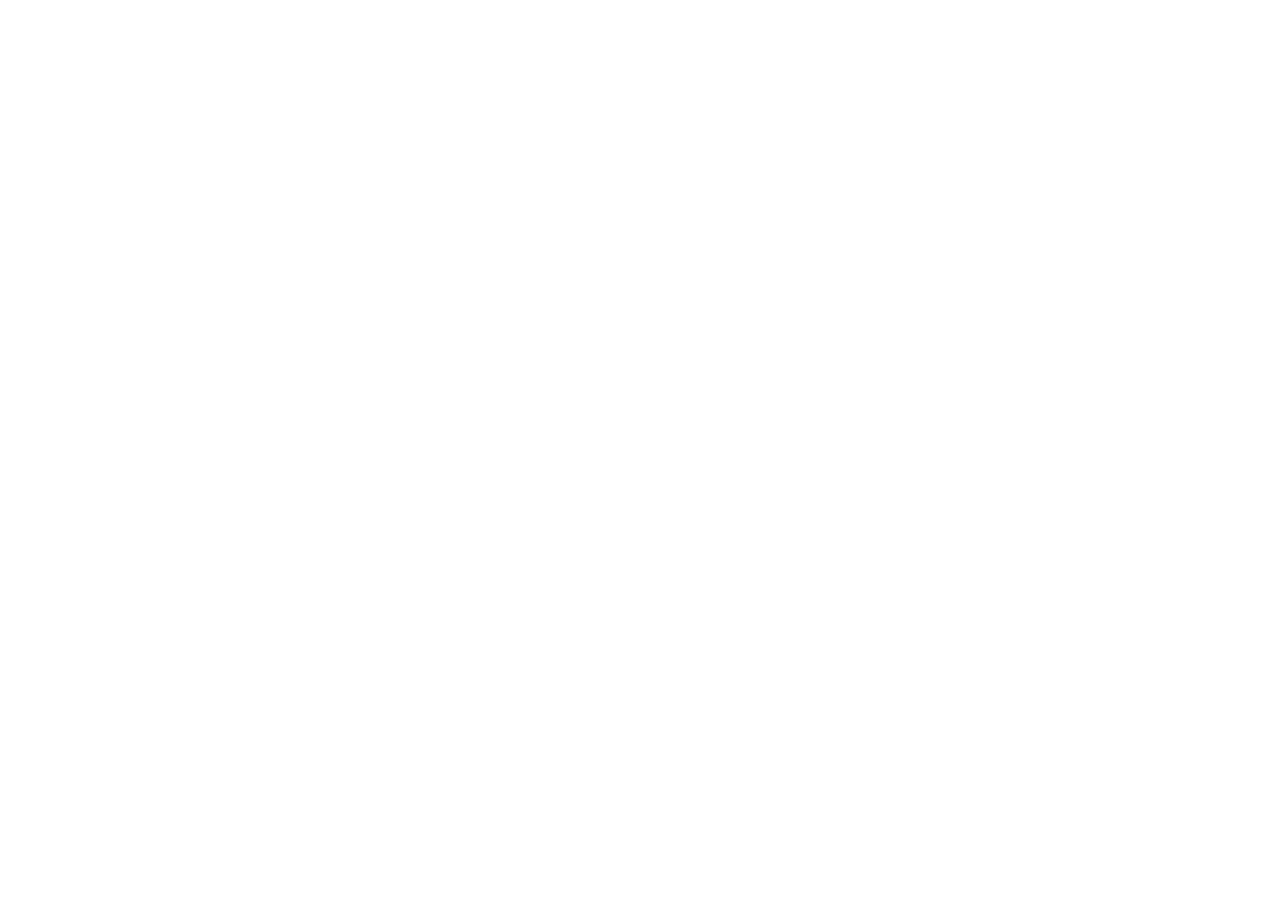
==== index1.html @ d05a38ac "snd part" ====
<!DOCTYPE html>
<html lang="en">
<head>
    <meta charset="UTF-8">
    <meta http-equiv="X-UA-Compatible" content="IE=edge">
    <meta name="viewport" content="width=device-width, initial-scale=1.0">
    <link rel="stylesheet" href="css/style1.css">
    <title>Home Appliance and Accessories</title> 
</head>
<body>
    
</body>
</html>
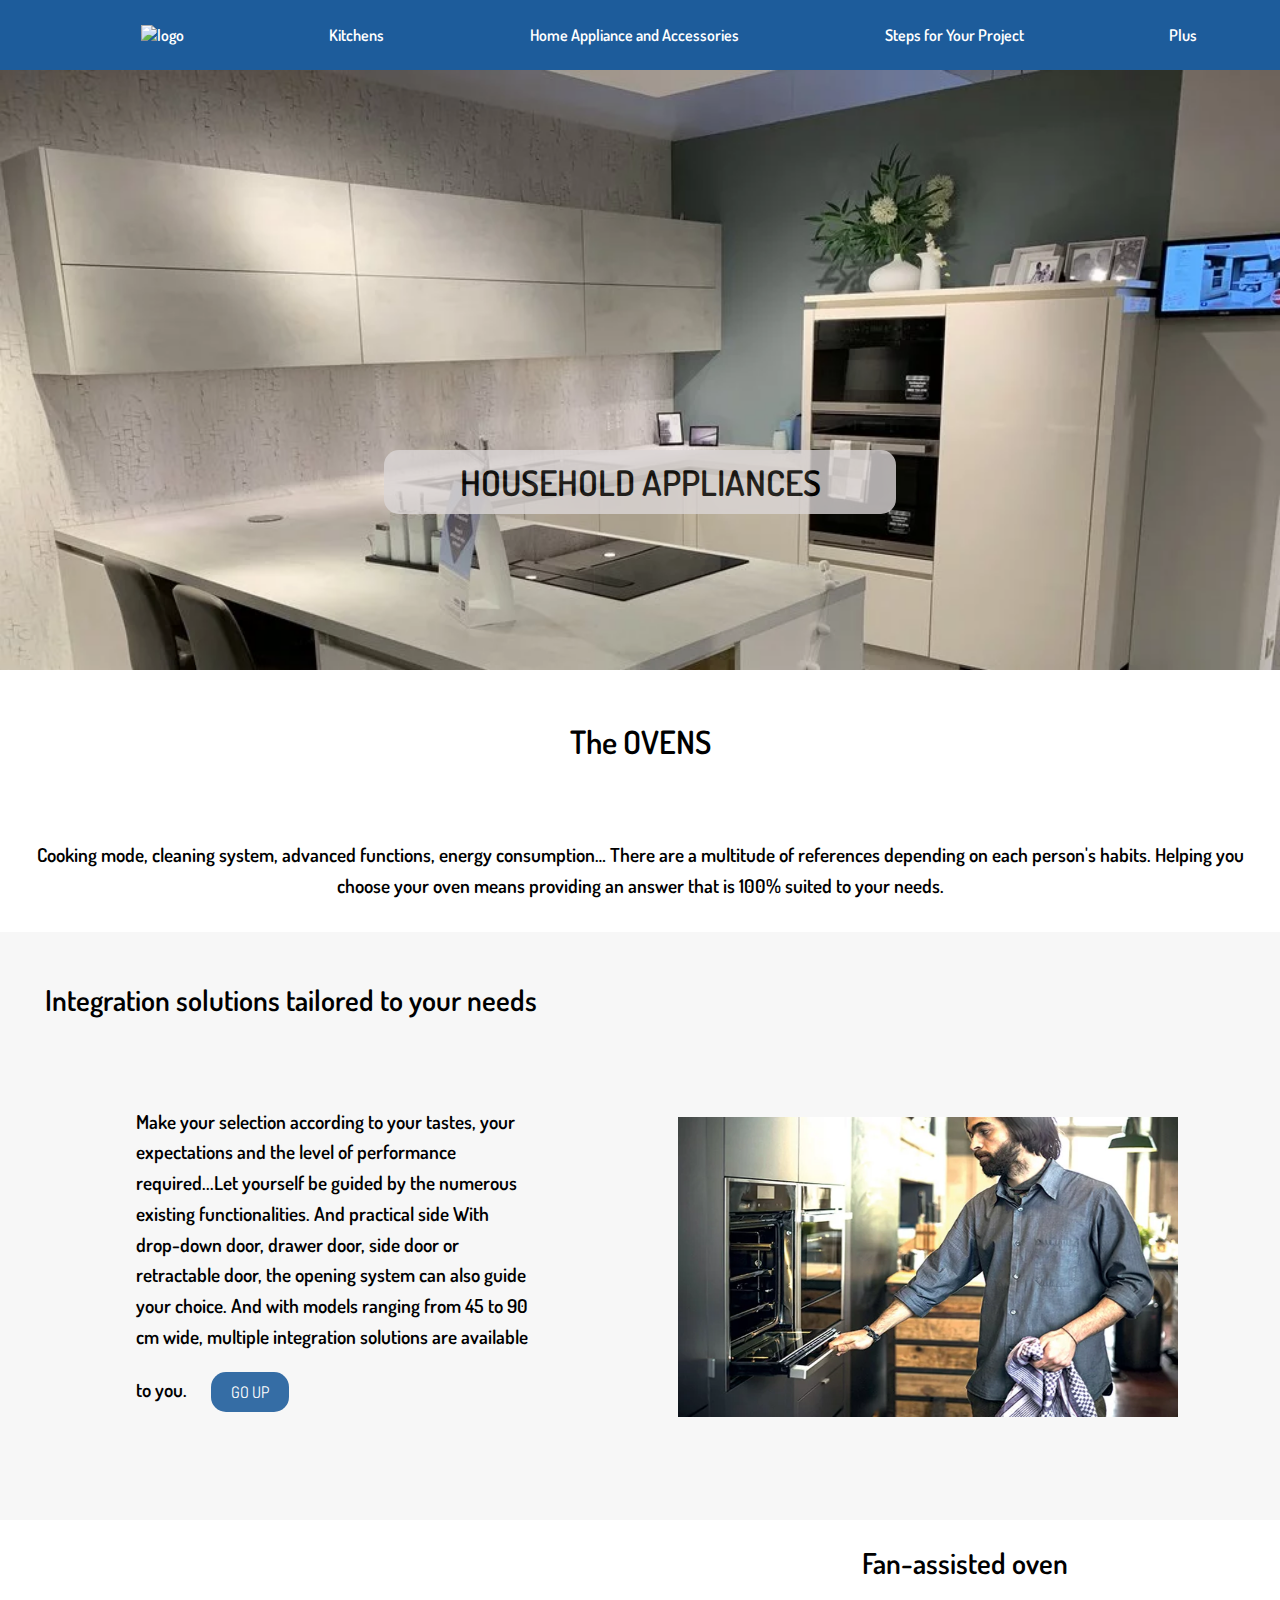
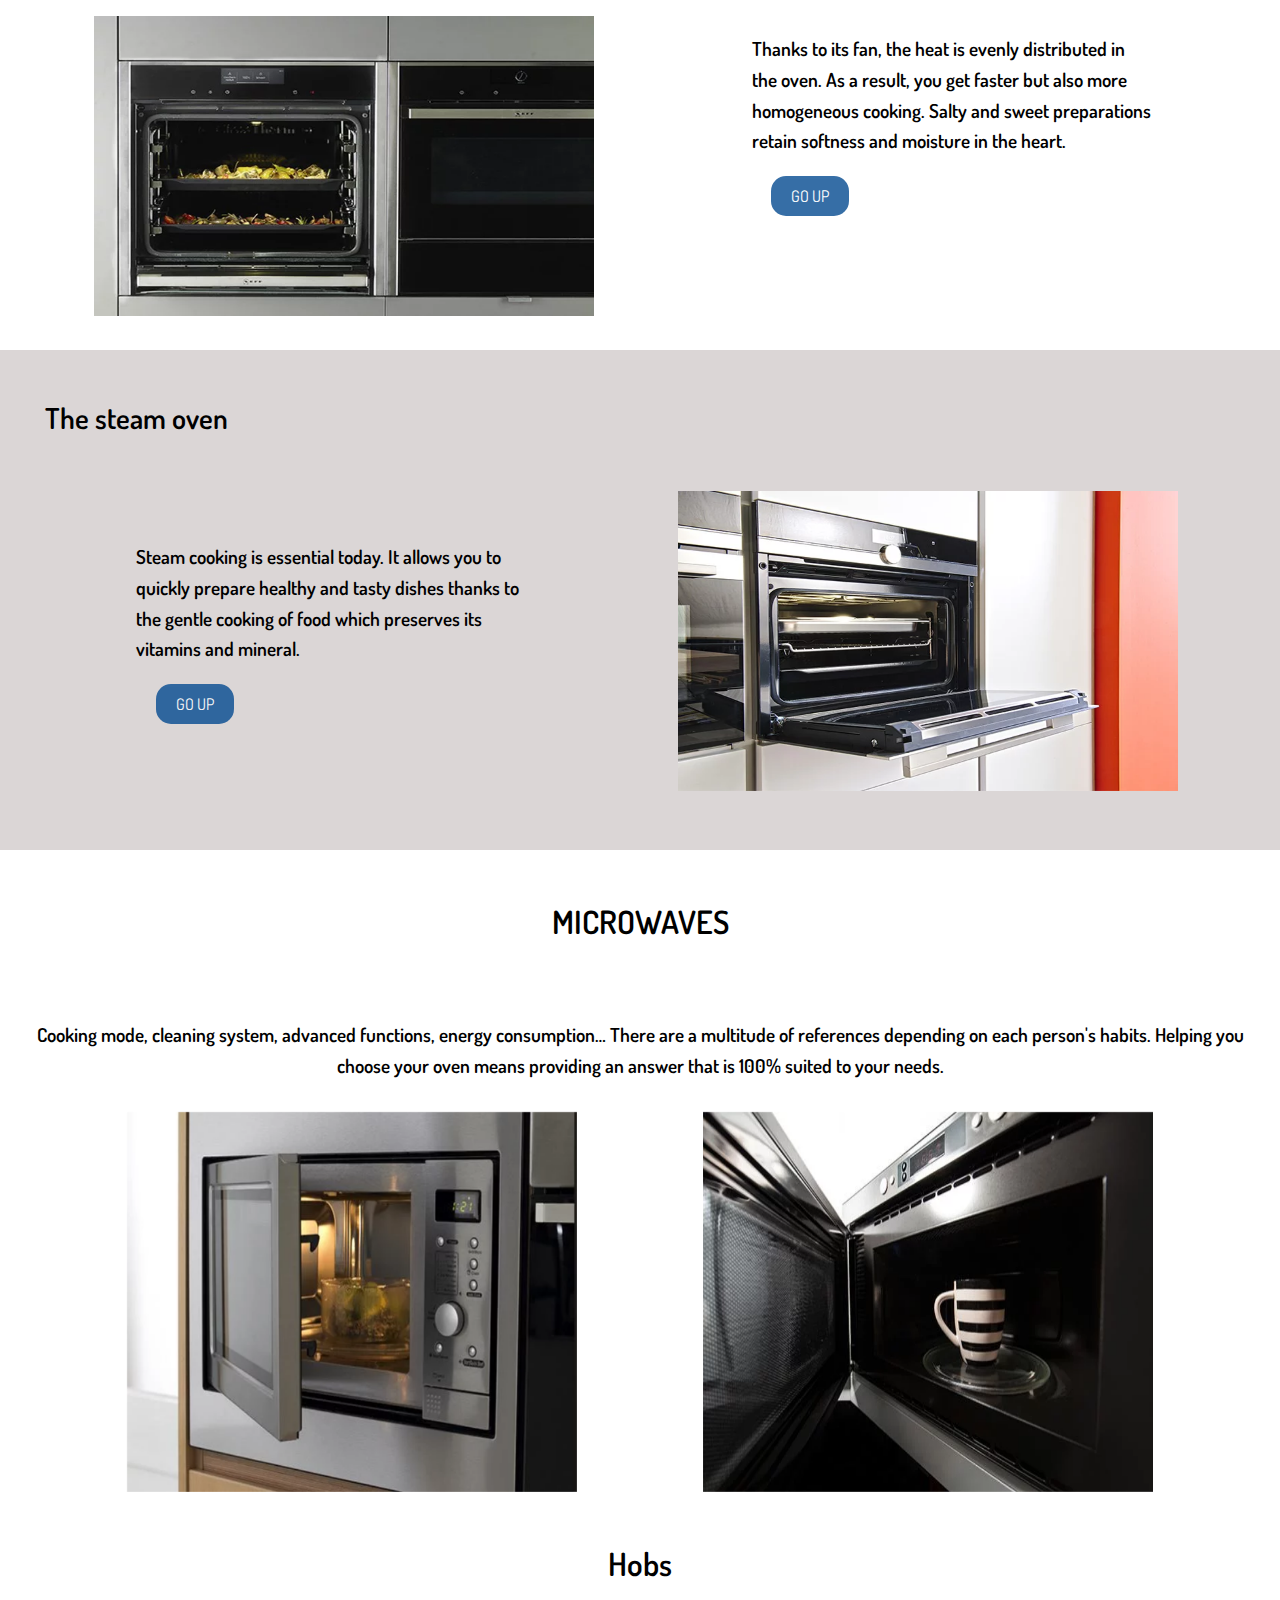
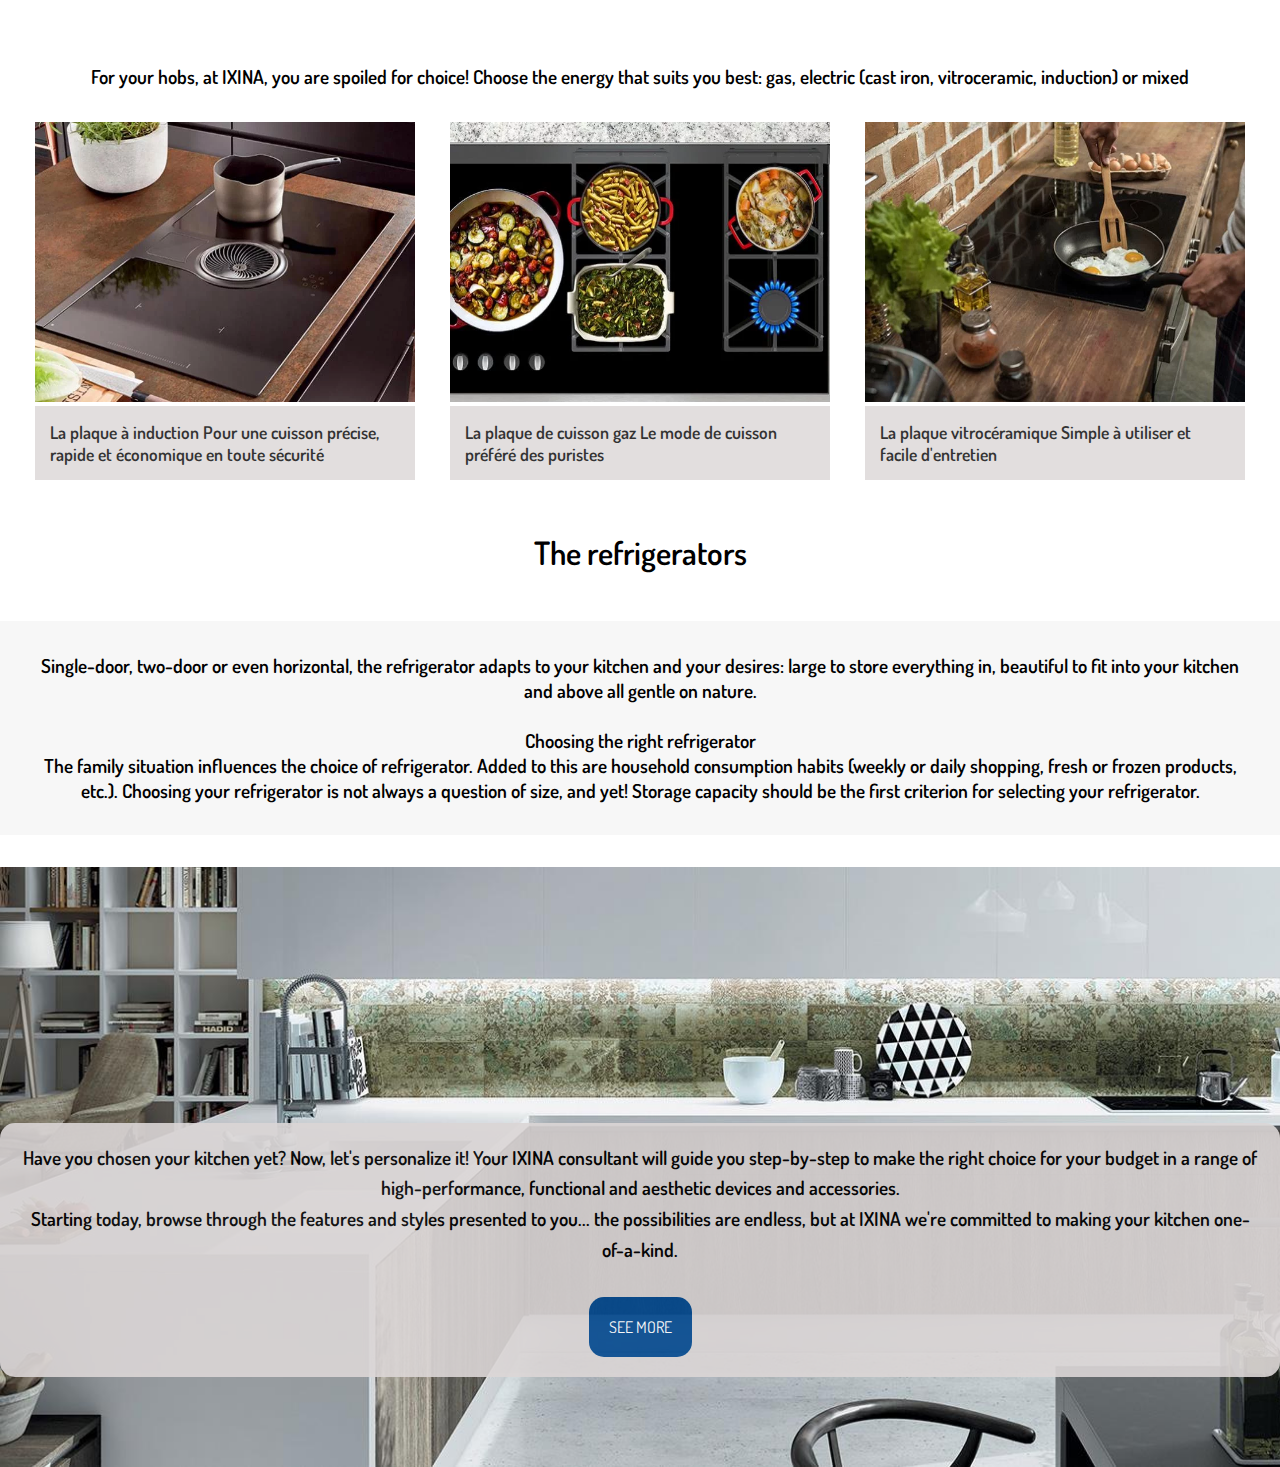
==== commit 513be7e3: "acc" ====
--- a/index1.html
+++ b/index1.html
@@ -1,13 +1,216 @@
 <!DOCTYPE html>
 <html lang="en">
-<head>
-    <meta charset="UTF-8">
-    <meta http-equiv="X-UA-Compatible" content="IE=edge">
-    <meta name="viewport" content="width=device-width, initial-scale=1.0">
-    <link rel="stylesheet" href="css/style1.css">
-    <title>Home Appliance and Accessories</title> 
-</head>
-<body>
-    
-</body>
-</html>+  <head>
+    <meta charset="UTF-8" />
+    <meta http-equiv="X-UA-Compatible" content="IE=edge" />
+    <meta name="viewport" content="width=device-width, initial-scale=1.0" />
+    <link rel="stylesheet" href="css/style1.css" />
+    <title>Home Appliance and Accessories</title>
+  </head>
+  <body>
+    <header>
+      <div class="nav-bar">
+        <a href="#">
+          <img
+            src="https://www.ixina.dz/typo3conf/ext/subtheme_t3kit_export/Resources/Public/Images/Logo_alt.png"
+            alt="logo"
+            class="logo"
+        /></a>
+        <a class="nav-items" href="./index.html">Kitchens</a>
+        <a class="nav-items" href="index.html"
+          >Home Appliance and Accessories
+        </a>
+        <a class="nav-items" href="">Steps for Your Project</a>
+        <div class="dropdown">
+          <a class="nav-items dropdown-button" href="">Plus</a>
+          <div class="dropdown-content">
+            <a href="">Plus</a>
+            <a href="">Make an Appointment</a>
+            <a href="">Find our Stor</a>
+            <a href="">Who Are we ?</a>
+          </div>
+        </div>
+      </div>
+    </header>
+    <section>
+      <div class="h-app">
+        <div class="first-title">HOUSEHOLD APPLIANCES</div>
+      </div>
+
+      <div class="h-app-title">The OVENS</div>
+      <div class="h-app-text">
+        Cooking mode, cleaning system, advanced functions, energy consumption…
+        There are a multitude of references depending on each person's habits.
+        Helping you choose your oven means providing an answer that is 100%
+        suited to your needs.
+      </div>
+      <div class="h">
+        <div class="h-app-snd-title">
+          Integration solutions tailored to your needs
+        </div>
+        <div class="flex">
+          <div class="block">
+            <div class="h-app-snd-text">
+              Make your selection according to your tastes, your expectations
+              and the level of performance required...Let yourself be guided by
+              the numerous existing functionalities. And practical side With
+              drop-down door, drawer door, side door or retractable door, the
+              opening system can also guide your choice. And with models ranging
+              from 45 to 90 cm wide, multiple integration solutions are
+              available to you.
+              <button class="up">
+                <a href="#">GO UP</a>
+              </button>
+            </div>
+          </div>
+
+          <div>
+            <img class="f-img" src="res/fours-bloc1-1.webp" alt="" />
+          </div>
+        </div>
+      </div>
+      <div class="h-thd">
+        <div class="h-app-thd-title">Fan-assisted oven</div>
+        <div class="flex">
+          <div>
+            <img
+              class="f-img thd-img"
+              src="res/fours-bloc2-chaleur-tournante-1.webp"
+              alt=""
+            />
+          </div>
+          <div class="block">
+            <div class="h-app-thd-text">
+              Thanks to its fan, the heat is evenly distributed in the oven. As
+              a result, you get faster but also more homogeneous cooking. Salty
+              and sweet preparations retain softness and moisture in the heart.
+              <button class="up">
+                <a href="#">GO UP</a>
+              </button>
+            </div>
+          </div>
+        </div>
+      </div>
+      <div class="h-frth">
+        <div class="h-app-frth-title">The steam oven</div>
+        <div class="flex">
+          <div class="block">
+            <div class="h-app-frth-text">
+              Steam cooking is essential today. It allows you to quickly prepare
+              healthy and tasty dishes thanks to the gentle cooking of food
+              which preserves its vitamins and mineral. <br />
+              <button class="up">
+                <a href="#">GO UP</a>
+              </button>
+            </div>
+          </div>
+          <div>
+            <img class="f-img frth-img" src="res/fours-vapeur-1.webp" alt="" />
+          </div>
+        </div>
+      </div>
+      <div class="h-app-title">MICROWAVES</div>
+      <div class="h-app-text">
+        Cooking mode, cleaning system, advanced functions, energy consumption…
+        There are a multitude of references depending on each person's habits.
+        Helping you choose your oven means providing an answer that is 100%
+        suited to your needs.
+      </div>
+      <div class="h-app-fifth">
+        <div class="micro-container">
+          <img class="micro-img" src="/res/micro-onde-2.webp" alt="" />
+          <div class="mid">
+            <div class="micro-text">
+              Opting for a combination microwave oven can be a space-saving
+              solution,<br />
+              but beyond this advantage, you go from defrosting to cooking in no
+              time with the same product!
+            </div>
+          </div>
+        </div>
+        <div class="micro-container">
+          <img class="micro-img" src="/res/micro-onde-1.webp" alt="" />
+          <div class="mid">
+            <div class="micro-text">
+              Depending on your needs, opt for a classic microwave or a model
+              that combines several cooking methods. Today, microwave technology
+              indeed offers the same possibilities as a traditional oven,
+              allowing everything from heating up morning coffee to defrosting a
+              steak in a few minutes, cooking a pizza or even roasting a
+              chicken.
+            </div>
+          </div>
+        </div>
+      </div>
+      <div class="h-app-title">Hobs</div>
+      <div class="h-app-text">
+        For your hobs, at IXINA, you are spoiled for choice! Choose the energy
+        that suits you best: gas, electric (cast iron, vitroceramic, induction)
+        or mixed
+      </div>
+      <div class="flex-hobs">
+        <div>
+          <img class="hob-img" src="res/tables-de-cuisson-1.webp" alt="" />
+          <div class="hbo-title">
+            La plaque à induction Pour une cuisson précise, rapide et économique
+            en toute sécurité
+          </div>
+        </div>
+        <div>
+          <img class="hob-img" src="res/tables-de-cuisson-gaz-1.webp" alt="" />
+          <div class="hbo-title">
+            La plaque de cuisson gaz Le mode de cuisson préféré des puristes
+          </div>
+        </div>
+        <div>
+          <img
+            class="hob-img"
+            src="res/tables-de-cuisson-vitroceramique-1.webp"
+            alt=""
+          />
+          <div class="hbo-title">
+            La plaque vitrocéramique Simple à utiliser et facile d'entretien
+          </div>
+        </div>
+      </div>
+      <div class="href">
+        <div class="h-app-title">The refrigerators</div>
+        <div class="ref-text">
+          <div>
+            Single-door, two-door or even horizontal, the refrigerator adapts to
+            your kitchen and your desires: large to store everything in,
+            beautiful to fit into your kitchen and above all gentle on nature.
+          </div>
+          <br />
+          Choosing the right refrigerator
+          <br />
+          <div>
+            The family situation influences the choice of refrigerator. Added to
+            this are household consumption habits (weekly or daily shopping,
+            fresh or frozen products, etc.). Choosing your refrigerator is not
+            always a question of size, and yet! Storage capacity should be the
+            first criterion for selecting your refrigerator.
+          </div>
+        </div>
+      </div>
+    </section>
+    <section id="accessories">
+      <div class="accessories-section">
+        <div class="home-accesories-text">
+          Have you chosen your kitchen yet? Now, let's personalize it! Your
+          IXINA consultant will guide you step-by-step to make the right choice
+          for your budget in a range of high-performance, functional and
+          aesthetic devices and accessories. <br />
+          Starting today, browse through the features and styles presented to
+          you... the possibilities are endless, but at IXINA we're committed to
+          making your kitchen one-of-a-kind.
+          <div>
+            <button class="see-more">
+              <a href="index2.html" target="_blank">SEE MORE</a>
+            </button>
+          </div>
+        </div>
+      </div>
+    </section>
+  </body>
+</html>
--- a/css/style1.css
+++ b/css/style1.css
@@ -0,0 +1,342 @@
+@import url('https://fonts.googleapis.com/css2?family=Dosis:wght@500;600&family=Lato:wght@300;700&family=Poppins:wght@400;500;600&family=Source+Sans+3&display=swap');
+
+* {
+    list-style: none;
+    text-decoration: none;
+    font-family: 'dosis', sans-serif;
+    margin: 0;
+
+}
+
+header {
+    position: sticky;
+    top: 0;
+    width: 100vw;
+    background-color: #054b91;
+    opacity: 0.9;
+    z-index: 10;
+
+
+
+}
+
+.logo {
+    padding: 15px;
+}
+
+.nav-bar {
+    display: flex;
+    justify-content: space-evenly;
+    padding: 10px;
+    font-weight: 600;
+
+}
+
+div>a {
+    color: white;
+
+}
+
+div>a:hover {
+
+    background-size: 100% 100%, auto;
+
+}
+
+.nav-items {
+    border-radius: 5px;
+    padding: 15px;
+    background-image: linear-gradient(#0658aa, #0658aa);
+    background-size: 0 100%, auto;
+    background-repeat: no-repeat;
+    background-position: center center;
+    transition: all .2s ease-out;
+}
+
+.dropdown-button {
+    position: absolute;
+}
+
+.dropdown {
+    position: relative;
+    display: inline-block;
+}
+
+.dropdown-content {
+    display: none;
+    position: absolute;
+    min-width: 140px;
+    z-index: 1;
+
+
+}
+
+.dropdown-content a {
+    background-color: #054b91;
+    color: white;
+    padding: 12px 16px;
+    display: block;
+}
+
+.dropdown-content a:hover {
+    background-color: #0658aa;
+}
+
+.dropdown:hover .dropdown-content {
+    display: block;
+
+}
+
+.dropdown:hover .dropdown-button {
+    background-color: #0658aa;
+}
+.h-app{
+    background-image: url(../res/ovens.webp);
+        background-size: cover;
+        width: 100vw;
+        height: 600px;
+        position:static;
+}
+.first-title{
+    text-align: center;
+    font-weight: 600;
+    font-size: 2rem;
+    margin-bottom: 3rem;
+    position:absolute;
+    top: 50%;
+    right: 30%;
+    left: 30%;
+    font-size: 2.2rem;
+    border: #dbd6d6;
+    background-color: #dbd6d6;
+    padding: 10px;
+    border-radius: 15px;
+    opacity: 0.8;
+}
+.h{
+    background-color: #f7f7f7;
+    padding:25px;
+    
+
+}
+.h-app-title{
+    text-align: center;
+    margin: 2rem;
+    font-weight: 600;
+    font-size: 2rem;
+    margin-top: 3.2rem;
+    margin-bottom: 3rem;
+
+}
+.h-app-text{
+    font-weight: 600;
+    font-size: 1.2rem;
+    line-height: 1.6;
+    padding:30px;
+    text-align: center;
+
+}
+.h-app-snd-title{
+    font-weight: 600;
+    font-size: 1.8rem;
+    line-height: 1.6;
+    margin: 20px;
+
+}
+.h-app-snd-text{
+    font-weight: 600;
+    font-size: 1.2rem;
+    line-height: 1.6;
+    padding: 4rem;
+    width:400px ;
+    
+
+}
+.flex{
+   display:flex;
+   justify-content: space-evenly;
+   align-items: center;
+}
+.f-img{
+    margin: 30px;
+    width: 500px;
+    height: 300px;
+}
+
+.h-app-thd-title{
+    font-weight: 600;
+    font-size: 1.8rem;
+    line-height: 1.6;
+    position: absolute;
+    right: 15%;
+    margin: 20px;
+}
+.h-app-thd-text {
+    font-weight: 600;
+    font-size: 1.2rem;
+    line-height: 1.6;
+    padding: 4rem;
+    width: 400px;
+    
+}
+.thd-img{
+    margin-top: 6rem;
+}
+.up{
+    border: #054b91;
+    background-color: #054b91;
+    padding:  10px 20px;
+    margin: 1.2rem;
+    border-radius: 15px;
+    font-size: 1rem;
+    opacity:0.8;
+
+}
+.up:hover{
+    background-color: #0658aa;
+}
+a:active{
+    color:white;
+}
+a:visited{
+    color: white;
+}
+.block{
+    display: block;
+}
+.h-app-frth-text {
+    font-weight: 600;
+    font-size: 1.2rem;
+    line-height: 1.6;
+    padding: 4rem;
+    width: 400px;
+
+}
+.h-app-frth-title {
+    font-weight: 600;
+    font-size: 1.8rem;
+    line-height: 1.6;
+    margin: 20px;
+
+}
+.h-frth{
+    background-color: #dbd6d6;
+    padding: 25px;
+
+}
+.micro-container{
+   position: relative;
+    width:450px;
+    height: 380px;
+}
+.micro-img{
+    opacity: 1;
+    width: 100%;
+    height: 100%;
+    transition: .5s ease;
+    backface-visibility: hidden;
+   
+   
+}
+.mid{
+    transition: .5s ease;
+    opacity: 0;
+    position: absolute;
+    bottom: 0%;
+    transform: translate(0% , 0%);
+    -ms-transform: translate(0%, 0%) ;
+    text-align: center;
+    
+    
+}
+.micro-container:hover .mid{
+    opacity: 0.7;
+    background-color: #f7f7f7;
+    
+   
+}
+.micro-text{
+    font-size: 1.4rem;
+    font-weight: 600;
+    padding-bottom: 80px;
+    padding-top: 20px;
+
+}
+.h-app-fifth{
+    display: flex;
+    justify-content: space-evenly;
+}
+.hob-img{
+    width: 380px;
+    height: 280px;
+
+}
+.flex-hobs{
+    display: flex;
+    justify-content: space-evenly;
+}
+.hbo-title{
+    width: 350px;
+    font-size: 1.1rem;
+    font-weight: 600;
+    background-color: #dbd6d6;
+    opacity: 0.8;
+    padding: 15px;
+
+}
+.ref-text{
+    font-size: 1.2rem;
+    font-weight: 600;
+    text-align: center;
+    background-color: #f7f7f7;
+    padding: 2rem;
+}
+
+.see-more {
+    margin-top: 2rem;
+    background-color: #054b91;
+    border: #054b91;
+    border-radius: 15px;
+    font-size: 1rem;
+    padding: 20px;
+}
+
+.see-more:hover {
+    background-color: #0658aa;
+}
+
+a {
+    color: white;
+}
+
+a:visited {
+    color: white;
+}
+
+a:active {
+    color: white;
+}
+.home-accesories-text {
+    font-weight: 600;
+    font-size: 1.2rem;
+    background-color: #dbd6d6;
+    opacity: 0.9;
+    padding: 20px;
+    line-height: 1.6;
+    margin-top: 20%;
+    border-radius: 15px;
+    position: absolute;
+
+}
+.accessories-section{
+    background-image: url(../res/electromenager-top-cuisine.jpg);
+    width: 100vw;
+    height: 600px;
+    background-size: cover;
+    text-align: center;
+    margin-top: 2rem;
+    
+}
+
+
+
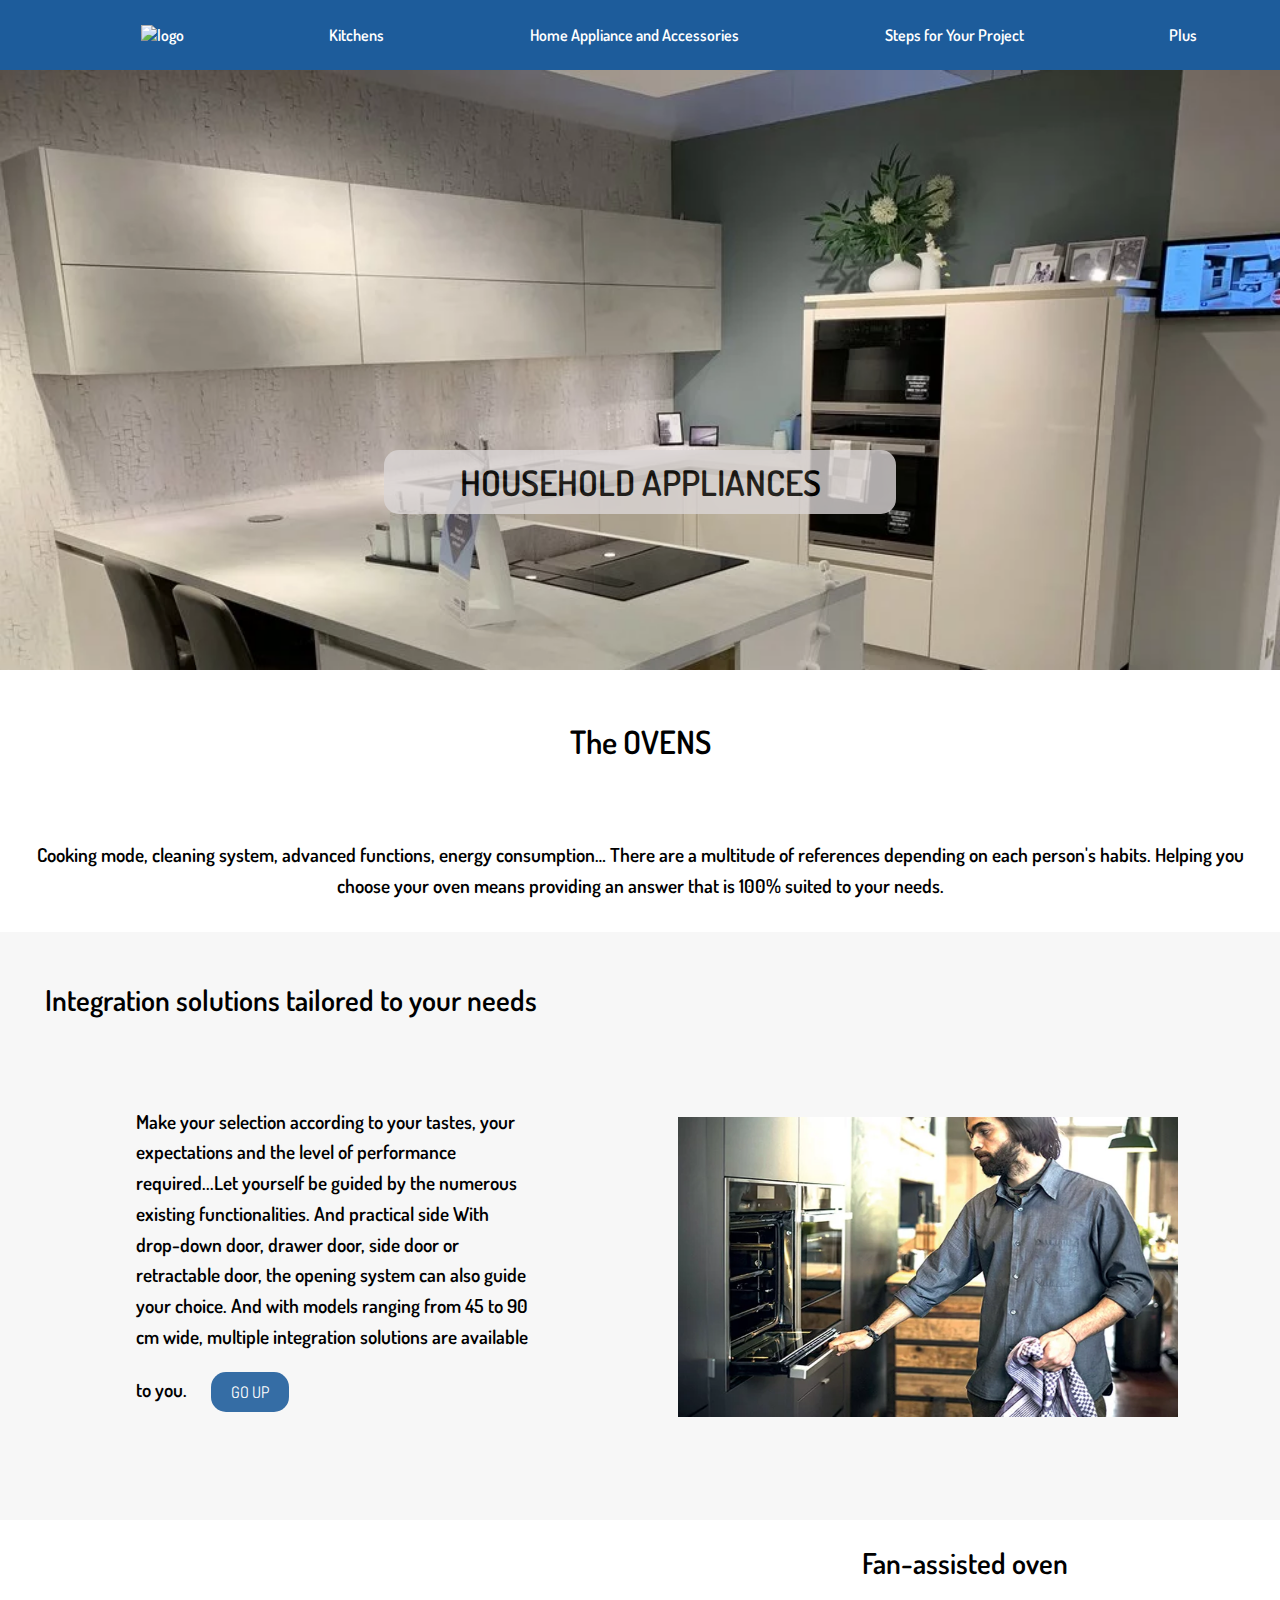
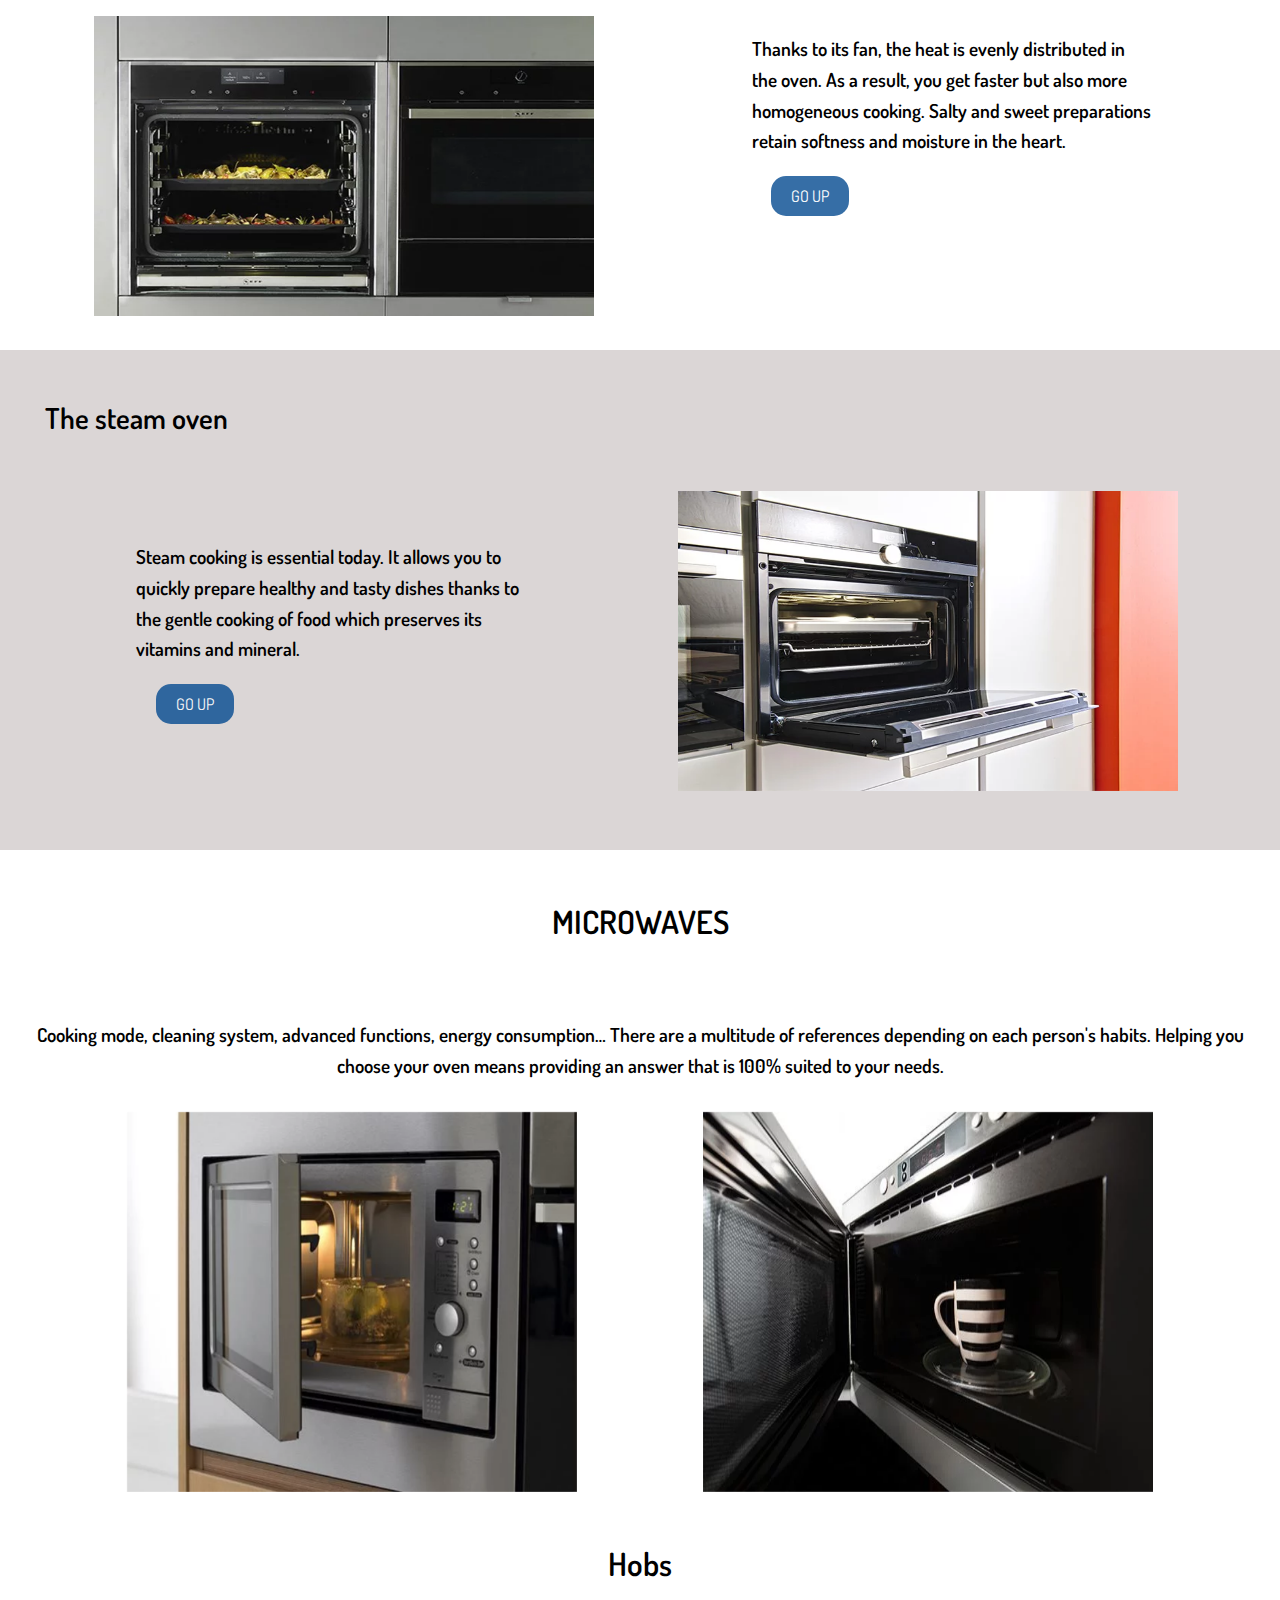
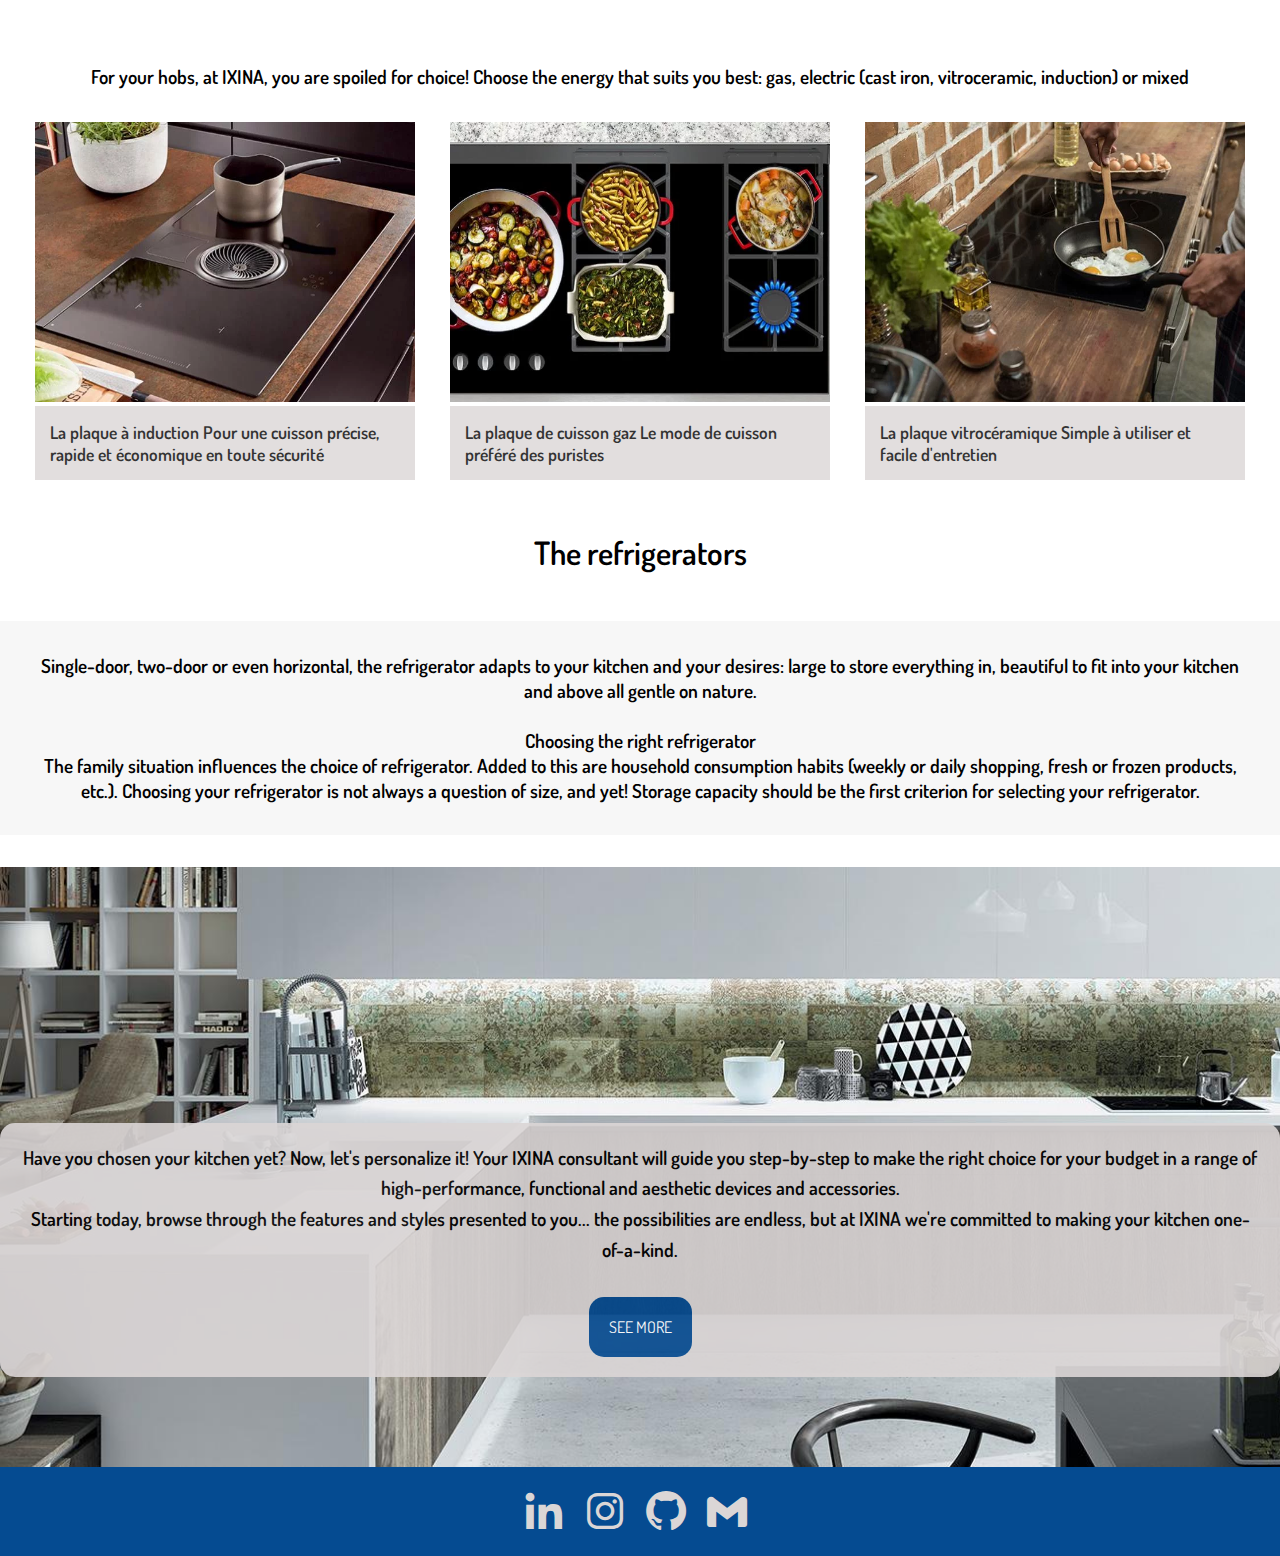
==== commit 5de8526d: "version1" ====
--- a/index1.html
+++ b/index1.html
@@ -5,6 +5,10 @@
     <meta http-equiv="X-UA-Compatible" content="IE=edge" />
     <meta name="viewport" content="width=device-width, initial-scale=1.0" />
     <link rel="stylesheet" href="css/style1.css" />
+     <link
+      href="https://unpkg.com/boxicons@2.1.4/css/boxicons.min.css"
+      rel="stylesheet"
+    />
     <title>Home Appliance and Accessories</title>
   </head>
   <body>
@@ -16,18 +20,18 @@
             alt="logo"
             class="logo"
         /></a>
-        <a class="nav-items" href="./index.html">Kitchens</a>
-        <a class="nav-items" href="index.html"
+        <a class="nav-items" href="index.html">Kitchens</a>
+        <a class="nav-items" href="index1.html"
           >Home Appliance and Accessories
         </a>
-        <a class="nav-items" href="">Steps for Your Project</a>
+        <a class="nav-items" href="index3.html">Steps for Your Project</a>
         <div class="dropdown">
           <a class="nav-items dropdown-button" href="">Plus</a>
           <div class="dropdown-content">
             <a href="">Plus</a>
-            <a href="">Make an Appointment</a>
-            <a href="">Find our Stor</a>
-            <a href="">Who Are we ?</a>
+            <a href="index4.html" target="_blank">Make an Appointment</a>
+            <a href="index5.html" target="_blank">Find our Store</a>
+            <a href="index6.html" target="_blank">Who Are we ?</a>
           </div>
         </div>
       </div>
@@ -213,4 +217,27 @@
       </div>
     </section>
   </body>
+  <footer>
+    <div class="contact">
+      <a
+        href="https://www.linkedin.com/in/kaoutar-hosseinat-654972236/"
+        target="_blank"
+      >
+        <i class="bx bxl-linkedin"></i>
+      </a>
+      <a
+        href="https://www.instagram.com/kawthar_hosseinat/?igshid=YjM2YjNmNDA%3D"
+        target="_blank"
+        ><i class="bx bxl-instagram"></i
+      ></a>
+      <a href="https://github.com/kaoutarhosseinat"
+        ><i class="bx bxl-github"></i
+      ></a>
+      <a
+        href="https://mail.google.com/mail/u/0/?tab=rm&ogbl#inbox?compose=GTvVlcRzCMcpNWsqPkMrCNnqqtZrnTkxbkBVtBqnZVJsjlmqvWhFPGdFrhhFrWngwmFQMrDxLxgzm"
+        target="_blank"
+        ><i class="bx bxl-gmail"></i
+      ></a>
+    </div>
+  </footer>
 </html>
--- a/css/style1.css
+++ b/css/style1.css
@@ -90,6 +90,7 @@
 .dropdown:hover .dropdown-button {
     background-color: #0658aa;
 }
+
 .h-app{
     background-image: url(../res/ovens.webp);
         background-size: cover;
@@ -152,6 +153,7 @@
     
 
 }
+
 .flex{
    display:flex;
    justify-content: space-evenly;
@@ -338,5 +340,40 @@
     
 }
 
-
-
+.bxl-instagram,
+.bxl-linkedin,
+.bxl-github,
+.bxl-gmail {
+    font-size: 3rem;
+    color: #dbd6d6;
+    margin-right: 10px;
+}
+
+.bxl-instagram:hover {
+    color: #f7f7f7;
+}
+
+.bxl-linkedin:hover {
+    color: #f7f7f7;
+}
+
+.bxl-github:hover {
+    color: #f7f7f7;
+}
+
+.bxl-gmail:hover {
+    color: #f7f7f7;
+}
+
+footer {
+    background-color: #054b91;
+    padding: 20px 30px;
+
+}
+
+.contact {
+    text-align: center;
+}
+
+
+
